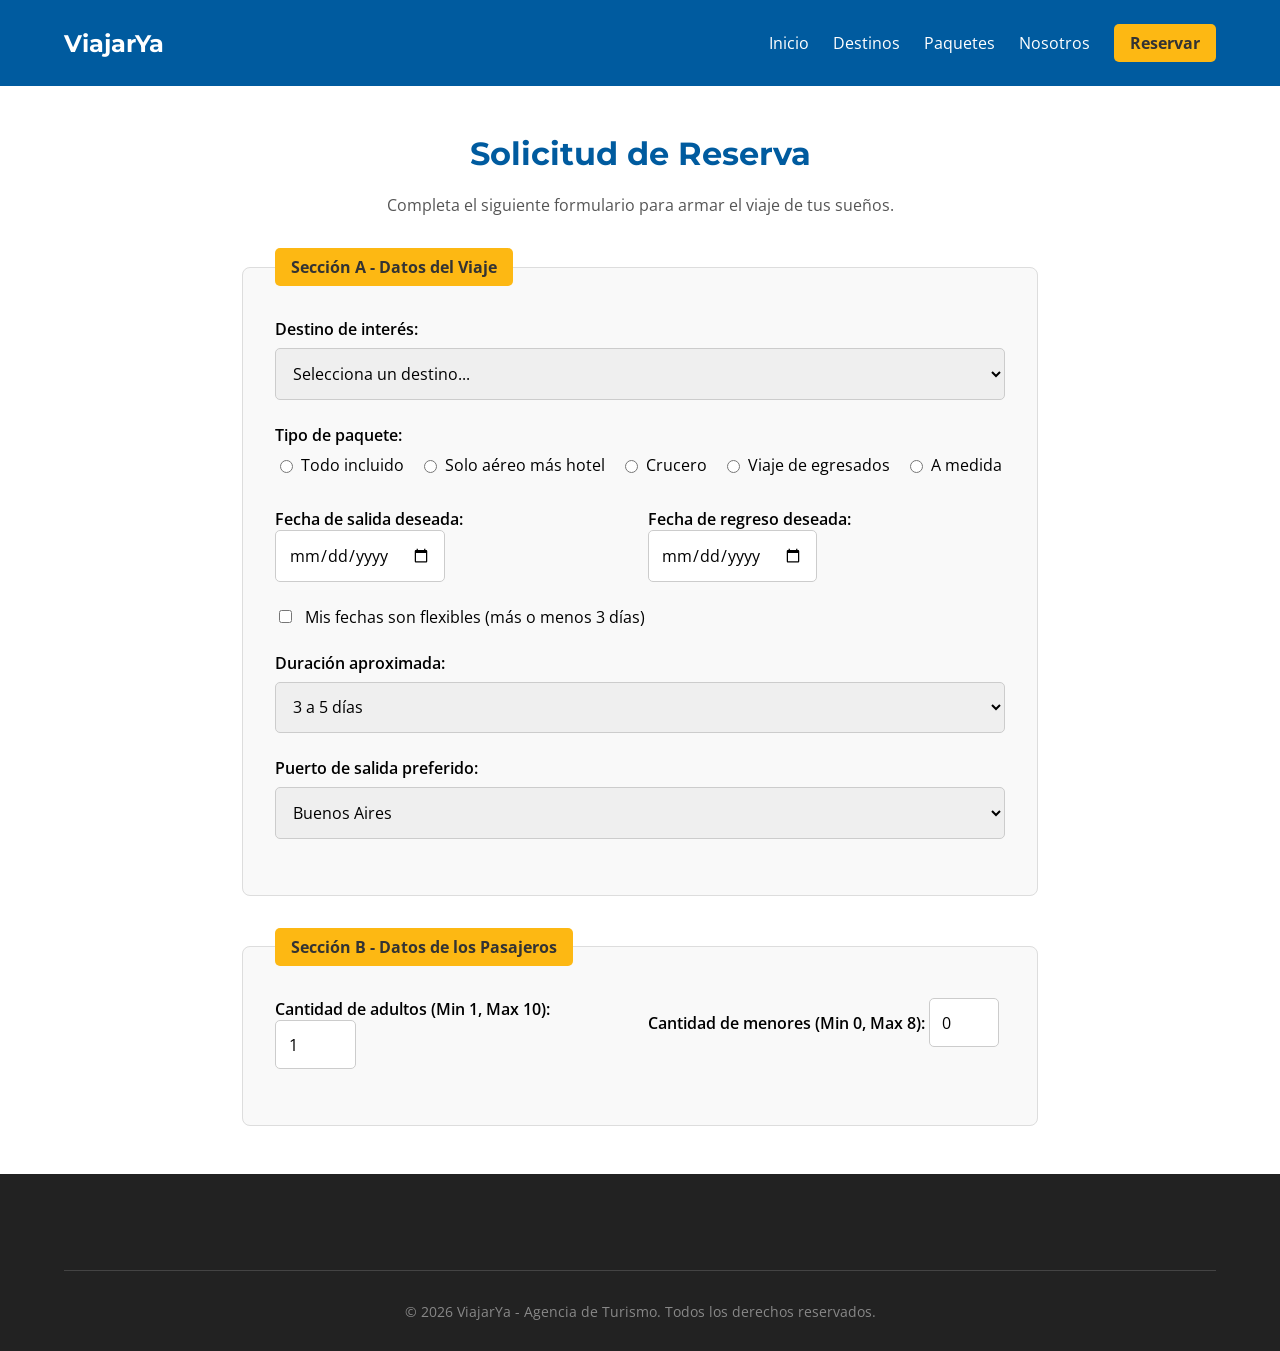
==== reserva.html @ 4bcbaa60 "etapa2: estructura de reserva con secciones A y B" ====
<!DOCTYPE html>
<html lang="es">
<head>
    <meta charset="UTF-8">
    <meta name="viewport" content="width=device-width, initial-scale=1.0">
    <title>Reserva - ViajarYa</title>
    <link rel="stylesheet" href="style.css">
    <link rel="stylesheet" href="reserva.css">
</head>
<body>
    <!-- Barra de Navegación -->
    <nav class="navbar">
        <div class="logo">ViajarYa</div>
        <ul class="nav-links">
            <li><a href="index.html">Inicio</a></li>
            <li><a href="index.html#destinos">Destinos</a></li>
            <li><a href="index.html#paquetes">Paquetes</a></li>
            <li><a href="index.html#nosotros">Nosotros</a></li>
            <li><a href="reserva.html" class="btn-reservar">Reservar</a></li>
        </ul>
    </nav>

    <main class="contenedor-formulario">
        <h1>Solicitud de Reserva</h1>
        <p>Completa el siguiente formulario para armar el viaje de tus sueños.</p>

        <form id="formularioReserva">
            
            <!-- SECCIÓN A: Datos del Viaje -->
            <fieldset>
                <legend>Sección A - Datos del Viaje</legend>
                
                <div class="grupo-campo">
                    <label for="destino">Destino de interés:</label>
                    <select id="destino" name="destino" required>
                        <option value="">Selecciona un destino...</option>
                        <optgroup label="América del Sur">
                            <option value="buenos-aires">Buenos Aires, Argentina</option>
                            <option value="machu-picchu">Machu Picchu, Perú</option>
                            <option value="rio">Río de Janeiro, Brasil</option>
                        </optgroup>
                        <optgroup label="Europa">
                            <option value="paris">París, Francia</option>
                            <option value="roma">Roma, Italia</option>
                            <option value="madrid">Madrid, España</option>
                        </optgroup>
                        <optgroup label="Asia">
                            <option value="tokio">Tokio, Japón</option>
                            <option value="bali">Bali, Indonesia</option>
                            <option value="bangkok">Bangkok, Tailandia</option>
                        </optgroup>
                        <optgroup label="Caribe">
                            <option value="cancun">Cancún, México</option>
                            <option value="punta-cana">Punta Cana, RD</option>
                        </optgroup>
                        <optgroup label="Otros">
                            <option value="sydney">Sydney, Australia</option>
                            <option value="dubai">Dubái, EAU</option>
                        </optgroup>
                    </select>
                </div>

                <div class="grupo-campo">
                    <label>Tipo de paquete:</label>
                    <div class="opciones-radio">
                        <label><input type="radio" name="tipo_paquete" value="todo-incluido" required> Todo incluido</label>
                        <label><input type="radio" name="tipo_paquete" value="vuelo-hotel"> Solo aéreo más hotel</label>
                        <label><input type="radio" name="tipo_paquete" value="crucero"> Crucero</label>
                        <label><input type="radio" name="tipo_paquete" value="egresados"> Viaje de egresados</label>
                        <label><input type="radio" name="tipo_paquete" value="a-medida"> A medida</label>
                    </div>
                </div>

                <div class="grupo-campo doble">
                    <div>
                        <label for="fecha_salida">Fecha de salida deseada:</label>
                        <input type="date" id="fecha_salida" name="fecha_salida" required>
                    </div>
                    <div>
                        <label for="fecha_regreso">Fecha de regreso deseada:</label>
                        <input type="date" id="fecha_regreso" name="fecha_regreso" required>
                    </div>
                </div>

                <div class="grupo-campo checkbox-inline">
                    <input type="checkbox" id="flexibilidad" name="flexibilidad">
                    <label for="flexibilidad">Mis fechas son flexibles (más o menos 3 días)</label>
                </div>

                <div class="grupo-campo">
                    <label for="duracion">Duración aproximada:</label>
                    <select id="duracion" name="duracion">
                        <option value="3-5">3 a 5 días</option>
                        <option value="1-sem">1 semana</option>
                        <option value="2-sem">2 semanas</option>
                        <option value="mas-2-sem">Más de 2 semanas</option>
                    </select>
                </div>

                <div class="grupo-campo">
                    <label for="puerto_salida">Puerto de salida preferido:</label>
                    <select id="puerto_salida" name="puerto_salida">
                        <option value="buenos-aires">Buenos Aires</option>
                        <option value="cordoba">Córdoba</option>
                        <option value="rosario">Rosario</option>
                        <option value="otro">Otro</option>
                    </select>
                </div>
                
                <!-- Este campo se mostrará con JS más adelante (Etapa 3) si eligen "Otro" -->
                <div class="grupo-campo oculto" id="caja_otro_puerto">
                    <label for="otro_puerto">Especificar ciudad de salida:</label>
                    <input type="text" id="otro_puerto" name="otro_puerto" placeholder="Ej: Mendoza">
                </div>

            </fieldset>

            <!-- SECCIÓN B: Datos de los Pasajeros -->
            <fieldset>
                <legend>Sección B - Datos de los Pasajeros</legend>
                <div class="grupo-campo doble">
                    <div>
                        <label for="adultos">Cantidad de adultos (Min 1, Max 10):</label>
                        <input type="number" id="adultos" name="adultos" min="1" max="10" value="1" required>
                    </div>
                    <div>
                        <label for="menores">Cantidad de menores (Min 0, Max 8):</label>
                        <input type="number" id="menores" name="menores" min="0" max="8" value="0">
                    </div>
                </div>
            </fieldset>

        </form>
    </main>

    <!-- Footer replicado para mantener diseño -->
    <footer class="footer">
        <div class="footer-bottom">
            <p>&copy; 2026 ViajarYa - Agencia de Turismo. Todos los derechos reservados.</p>
        </div>
    </footer>
</body>
</html>
---- style.css ----
/* Importar tipografías de Google Fonts */
@import url('https://fonts.googleapis.com/css2?family=Montserrat:wght@600;700&family=Open+Sans:wght@400;600&display=swap');

/* Variables CSS requeridas */
:root {
    --color-principal: #005b9f; /* Azul turismo */
    --color-secundario: #fdb813; /* Amarillo sol */
    --color-acento: #ff6b6b; /* Rojo coral para botones */
    --fuente-titulos: 'Montserrat', sans-serif;
    --fuente-texto: 'Open Sans', sans-serif;
}

body {
    margin: 0;
    font-family: var(--fuente-texto);
}

h1, h2, h3 {
    font-family: var(--fuente-titulos);
}

/* =========================================
   BARRA DE NAVEGACIÓN
   ========================================= */
.navbar {
    display: flex;
    justify-content: space-between;
    align-items: center;
    background-color: var(--color-principal);
    padding: 1rem 5%;
    color: white;
}

.navbar .logo {
    font-size: 1.5rem;
    font-weight: bold;
    font-family: var(--fuente-titulos);
}

.nav-links {
    list-style: none;
    display: flex;
    gap: 1.5rem;
    align-items: center;
}

.nav-links a {
    color: white;
    text-decoration: none;
}

.btn-reservar {
    background-color: var(--color-secundario);
    color: #333 !important;
    padding: 0.5rem 1rem;
    border-radius: 5px;
    font-weight: bold;
}

/* =========================================
   HERO Y BUSCADOR
   ========================================= */
.hero {
    position: relative;
    height: 70vh;
    background-image: url('images/hero-bg.jpg'); 
    background-color: #cccccc; 
    background-size: cover;
    background-position: center;
    display: flex;
    align-items: center;
    justify-content: center;
    text-align: center;
    color: white;
}

.hero-overlay {
    position: absolute;
    top: 0; left: 0; width: 100%; height: 100%;
    background-color: rgba(0, 0, 0, 0.5); 
}

.hero-content {
    position: relative;
    z-index: 1;
}

.hero h1 {
    font-size: 3rem;
    margin-bottom: 10px;
}

.buscador {
    margin-top: 2rem;
    background: rgba(255, 255, 255, 0.2);
    padding: 15px;
    border-radius: 10px;
    display: flex;
    gap: 10px;
    flex-wrap: wrap;
    justify-content: center;
}

.buscador input {
    padding: 10px;
    border: none;
    border-radius: 5px;
}

.btn-buscar {
    background-color: var(--color-acento);
    color: white;
    padding: 10px 20px;
    text-decoration: none;
    border-radius: 5px;
    font-weight: bold;
}

/* =========================================
   SECCIONES Y GRILLAS
   ========================================= */
.seccion {
    padding: 4rem 5%;
    text-align: center;
}

.bg-claro {
    background-color: #f7f9fc;
}

.seccion h2 {
    font-size: 2.5rem;
    color: var(--color-principal);
    margin-bottom: 2rem;
}

.grilla-destinos, .grilla-paquetes {
    display: grid;
    gap: 30px;
    grid-template-columns: 1fr; /* 1 columna en celulares */
}

@media (min-width: 768px) {
    .grilla-paquetes { grid-template-columns: repeat(2, 1fr); }
    .grilla-destinos { grid-template-columns: repeat(4, 1fr); }
    .footer-contenido { grid-template-columns: repeat(4, 1fr); }
}

/* =========================================
   TARJETAS Y SERVICIOS
   ========================================= */
.tarjeta {
    background-color: white;
    border-radius: 10px;
    overflow: hidden;
    box-shadow: 0 4px 6px rgba(0,0,0,0.1);
    transition: transform 0.3s ease, box-shadow 0.3s ease;
    padding-bottom: 20px;
}

.tarjeta:hover {
    transform: translateY(-10px);
    box-shadow: 0 10px 15px rgba(0,0,0,0.2);
}

.img-tarjeta {
    width: 100%;
    height: 200px;
    object-fit: cover;
}

.tarjeta h3 {
    margin: 15px 0 10px 0;
}

.tarjeta p {
    padding: 0 15px;
    font-size: 0.9rem;
    color: #555;
    margin-bottom: 15px;
}

.precio {
    font-weight: bold;
    color: var(--color-principal) !important;
    font-size: 1.2rem !important;
}

.btn-secundario {
    display: inline-block;
    background-color: var(--color-secundario);
    color: #333;
    padding: 10px 20px;
    text-decoration: none;
    border-radius: 5px;
    font-weight: bold;
}

.servicio {
    background-color: white;
    padding: 2rem;
    border-radius: 10px;
    box-shadow: 0 2px 5px rgba(0,0,0,0.05);
}

.servicio h3 {
    color: var(--color-principal);
    margin-bottom: 10px;
}

/* =========================================
   TESTIMONIOS
   ========================================= */
.testimonio {
    background-color: white;
    padding: 2rem;
    border-radius: 10px;
    box-shadow: 0 4px 6px rgba(0,0,0,0.05);
    text-align: left;
}

.testimonio p {
    font-style: italic;
    margin-bottom: 10px;
}

.estrellas {
    color: var(--color-secundario);
    font-size: 1.5rem;
    margin-bottom: 10px;
}

.testimonio h4 {
    color: var(--color-principal);
    margin-top: 15px;
}

/* =========================================
   FOOTER
   ========================================= */
.footer {
    background-color: #222;
    color: white;
    padding: 3rem 5% 1rem 5%;
}

.footer-contenido {
    display: grid;
    gap: 30px;
    grid-template-columns: 1fr;
}

.footer-columna h2, .footer-columna h3 {
    color: var(--color-secundario);
    margin-bottom: 15px;
}

.footer-columna ul {
    list-style: none;
    padding: 0;
}

.footer-columna ul li {
    margin-bottom: 10px;
}

.footer-columna a {
    color: #bbb;
    text-decoration: none;
    transition: color 0.3s;
}

.footer-columna a:hover {
    color: white;
}

.redes {
    display: flex;
    gap: 15px;
}

.redes a {
    background-color: #444;
    padding: 10px;
    border-radius: 5px;
    color: white;
    font-weight: bold;
}

.footer-bottom {
    text-align: center;
    margin-top: 3rem;
    padding-top: 1rem;
    border-top: 1px solid #444;
    font-size: 0.9rem;
    color: #888;
}
---- reserva.css ----
.contenedor-formulario {
    max-width: 800px;
    margin: 3rem auto;
    padding: 0 5%;
}

.contenedor-formulario h1 {
    color: var(--color-principal);
    text-align: center;
}

.contenedor-formulario p {
    text-align: center;
    margin-bottom: 2rem;
    color: #555;
}

fieldset {
    background-color: #f9f9f9;
    border: 1px solid #ddd;
    border-radius: 8px;
    padding: 2rem;
    margin-bottom: 2rem;
}

legend {
    background-color: var(--color-secundario);
    padding: 0.5rem 1rem;
    border-radius: 5px;
    font-weight: bold;
    color: #333;
}

.grupo-campo {
    margin-bottom: 1.5rem;
    display: flex;
    flex-direction: column;
}

.grupo-campo label {
    font-weight: 600;
    margin-bottom: 0.5rem;
}

.grupo-campo input[type="text"],
.grupo-campo input[type="date"],
.grupo-campo input[type="number"],
.grupo-campo select {
    padding: 0.8rem;
    border: 1px solid #ccc;
    border-radius: 5px;
    font-size: 1rem;
    font-family: var(--fuente-texto);
}

.opciones-radio {
    display: flex;
    flex-wrap: wrap;
    gap: 15px;
}

.opciones-radio label {
    font-weight: normal;
    display: flex;
    align-items: center;
    gap: 5px;
}

.doble {
    display: grid;
    grid-template-columns: 1fr;
    gap: 15px;
}

@media (min-width: 768px) {
    .doble {
        grid-template-columns: 1fr 1fr;
    }
}

.checkbox-inline {
    flex-direction: row;
    align-items: center;
    gap: 10px;
}

.checkbox-inline label {
    margin-bottom: 0;
    font-weight: normal;
}

.oculto {
    display: none;
}
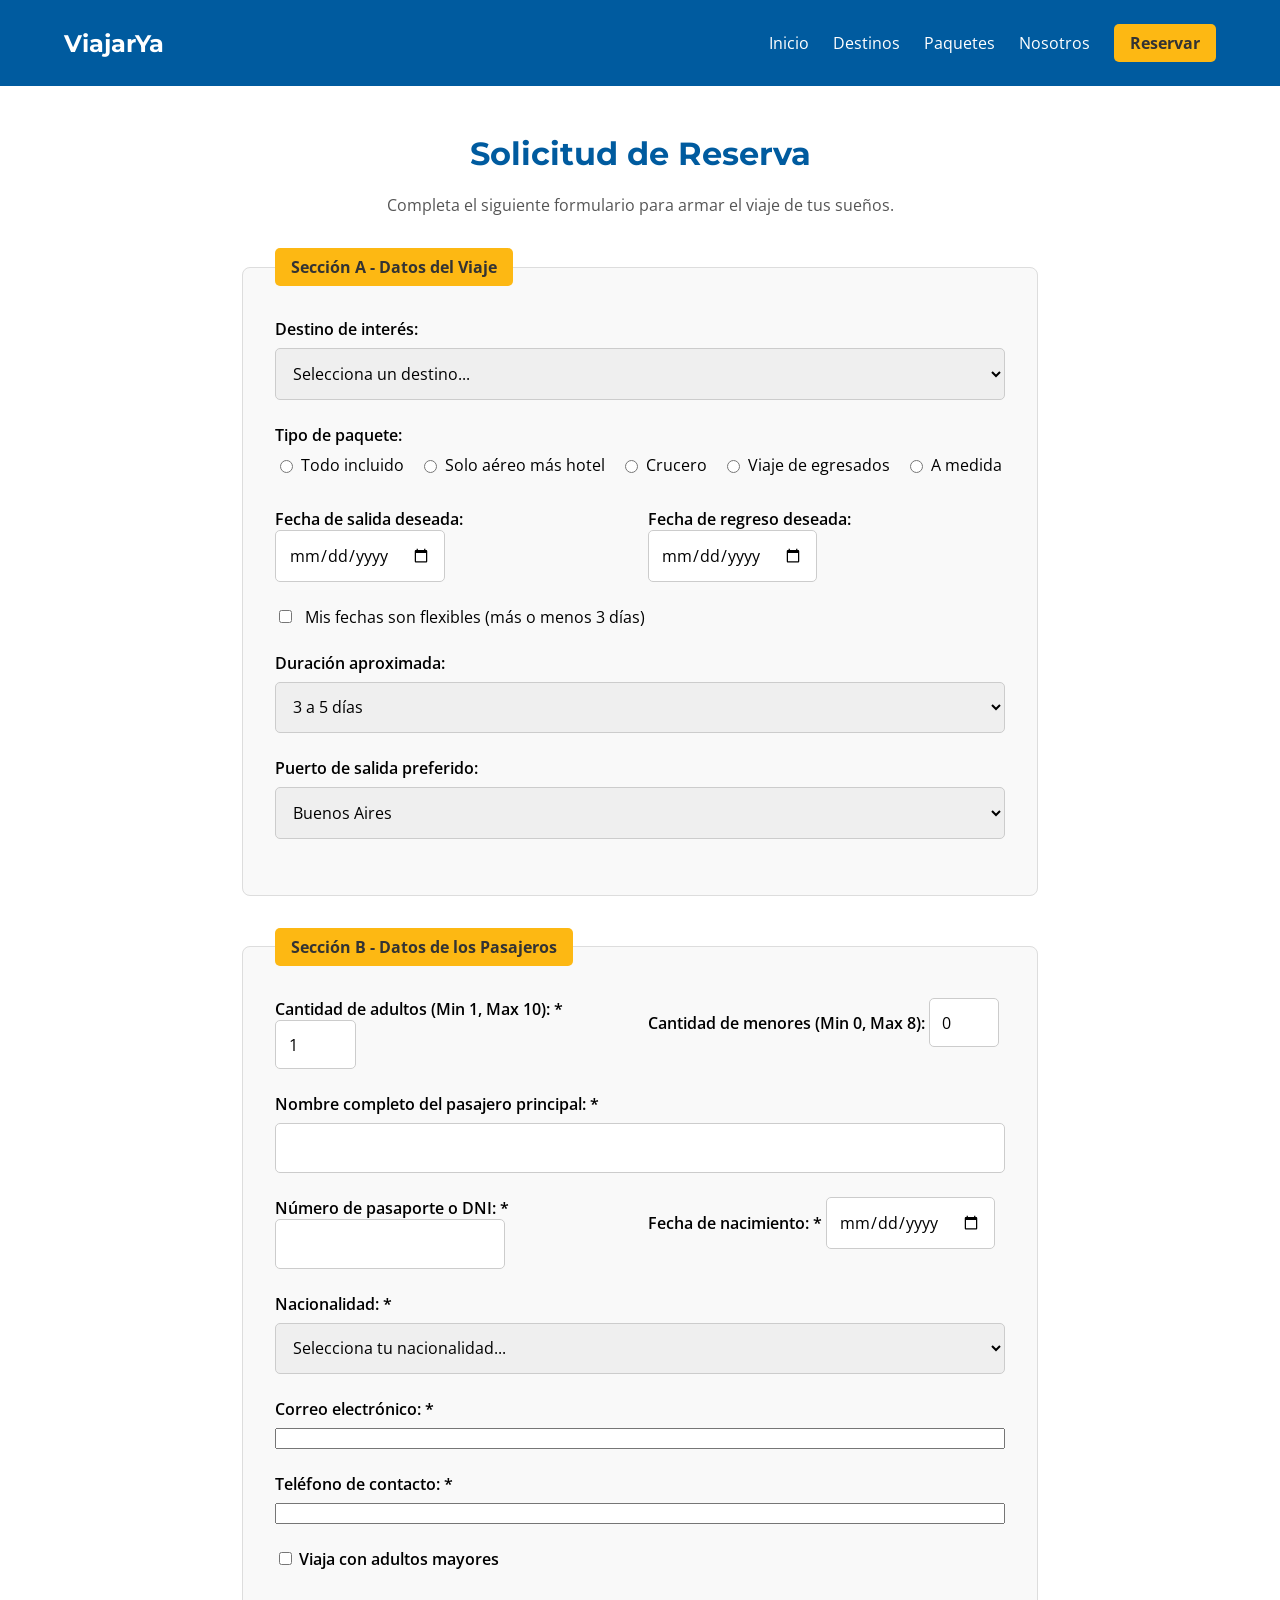
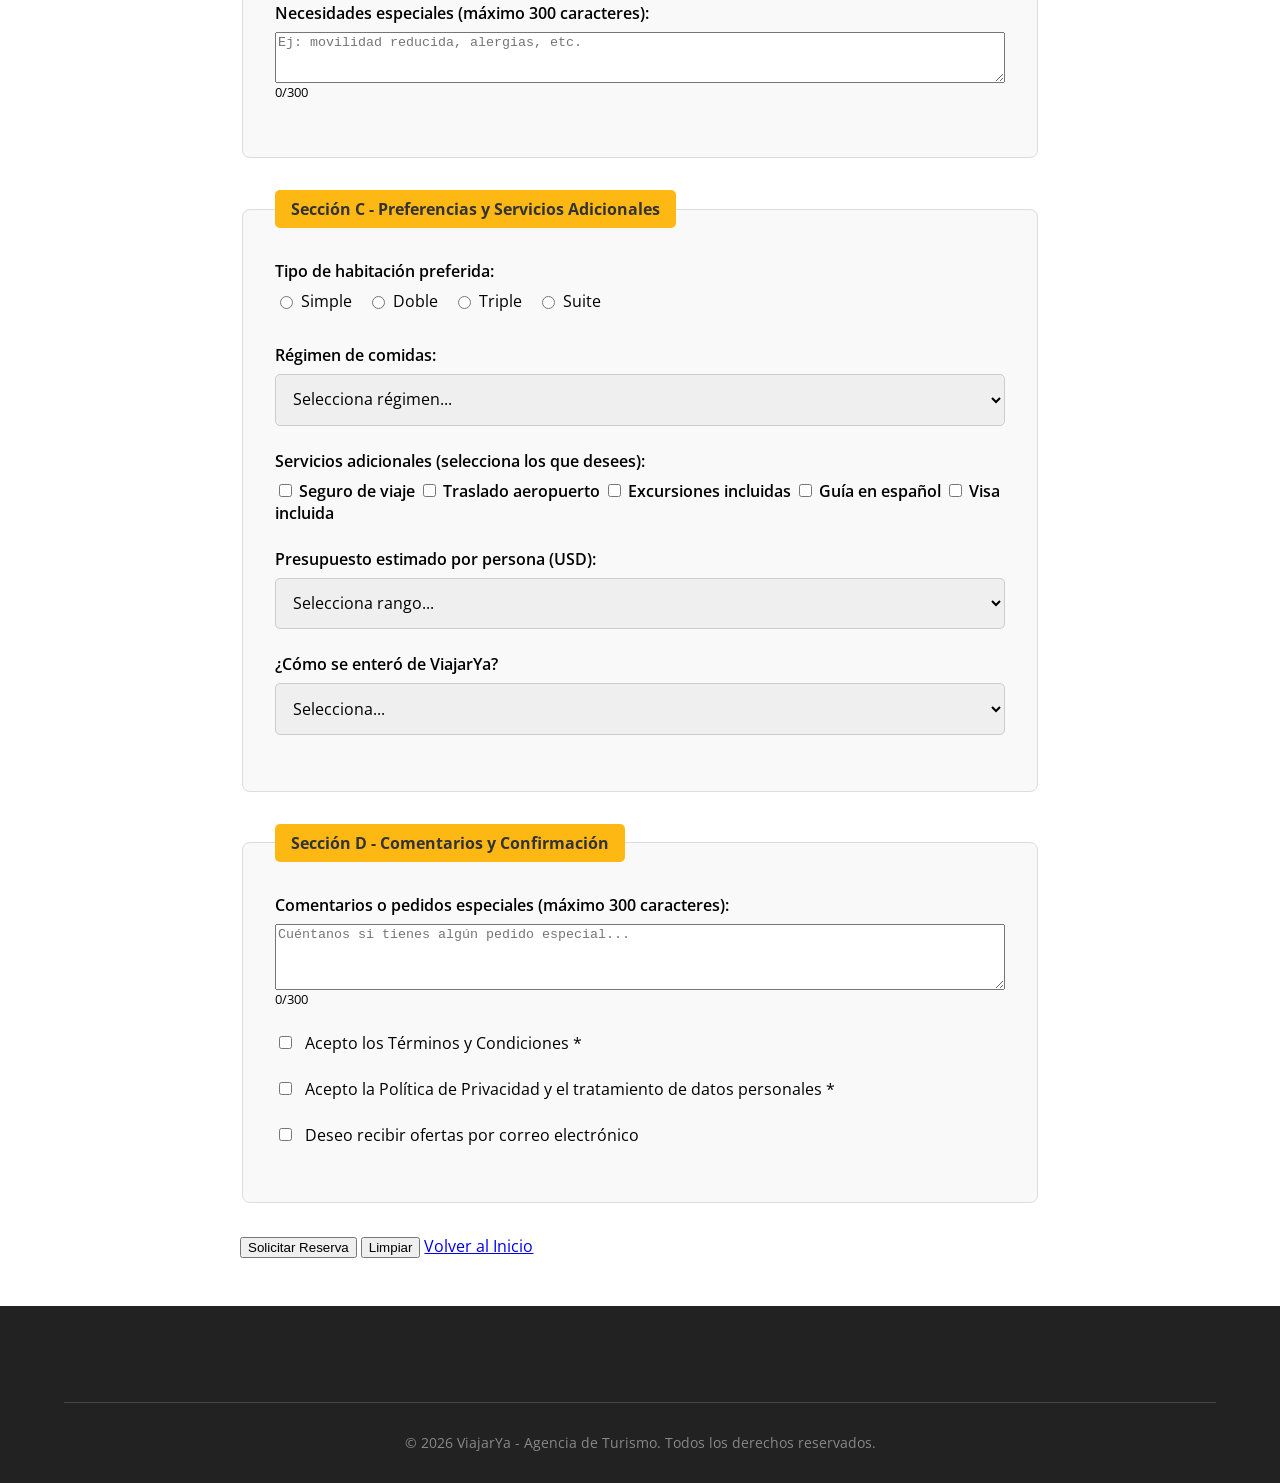
==== commit 62ffdfeb: "estructura: actualizar rutas de imagenes a assets/images" ====
--- a/reserva.html
+++ b/reserva.html
@@ -107,7 +107,6 @@
                     </select>
                 </div>
                 
-                <!-- Este campo se mostrará con JS más adelante (Etapa 3) si eligen "Otro" -->
                 <div class="grupo-campo oculto" id="caja_otro_puerto">
                     <label for="otro_puerto">Especificar ciudad de salida:</label>
                     <input type="text" id="otro_puerto" name="otro_puerto" placeholder="Ej: Mendoza">
@@ -118,9 +117,10 @@
             <!-- SECCIÓN B: Datos de los Pasajeros -->
             <fieldset>
                 <legend>Sección B - Datos de los Pasajeros</legend>
+                
                 <div class="grupo-campo doble">
                     <div>
-                        <label for="adultos">Cantidad de adultos (Min 1, Max 10):</label>
+                        <label for="adultos">Cantidad de adultos (Min 1, Max 10): *</label>
                         <input type="number" id="adultos" name="adultos" min="1" max="10" value="1" required>
                     </div>
                     <div>
@@ -128,16 +128,171 @@
                         <input type="number" id="menores" name="menores" min="0" max="8" value="0">
                     </div>
                 </div>
-            </fieldset>
+
+                <div class="grupo-campo">
+                    <label for="nombre_pasajero">Nombre completo del pasajero principal: *</label>
+                    <input type="text" id="nombre_pasajero" name="nombre_pasajero" required>
+                </div>
+
+                <div class="grupo-campo doble">
+                    <div>
+                        <label for="pasaporte">Número de pasaporte o DNI: *</label>
+                        <input type="text" id="pasaporte" name="pasaporte" required>
+                    </div>
+                    <div>
+                        <label for="fecha_nacimiento">Fecha de nacimiento: *</label>
+                        <input type="date" id="fecha_nacimiento" name="fecha_nacimiento" required>
+                    </div>
+                </div>
+
+                <div class="grupo-campo">
+                    <label for="nacionalidad">Nacionalidad: *</label>
+                    <select id="nacionalidad" name="nacionalidad" required>
+                        <option value="">Selecciona tu nacionalidad...</option>
+                        <option value="argentina">Argentina</option>
+                        <option value="chile">Chile</option>
+                        <option value="uruguay">Uruguay</option>
+                        <option value="brasil">Brasil</option>
+                        <option value="colombia">Colombia</option>
+                        <option value="mexico">México</option>
+                        <option value="españa">España</option>
+                        <option value="otro">Otro</option>
+                    </select>
+                </div>
+
+                <div class="grupo-campo">
+                    <label for="email">Correo electrónico: *</label>
+                    <input type="email" id="email" name="email" required>
+                </div>
+
+                <div class="grupo-campo">
+                    <label for="telefono">Teléfono de contacto: *</label>
+                    <input type="tel" id="telefono" name="telefono" required>
+                </div>
+
+                <div class="grupo-campo">
+                    <label>
+                        <input type="checkbox" id="adultos_mayores" name="adultos_mayores">
+                        Viaja con adultos mayores
+                    </label>
+                    <label for="cantidad_adultos_mayores" class="oculto" id="label_adultos_mayores">Cantidad de adultos mayores:</label>
+                    <input type="number" id="cantidad_adultos_mayores" name="cantidad_adultos_mayores" min="1" class="oculto" placeholder="¿Cuántos adultos mayores?">
+                </div>
+
+                <div class="grupo-campo">
+                    <label for="necesidades_especiales">Necesidades especiales (máximo 300 caracteres):</label>
+                    <textarea id="necesidades_especiales" name="necesidades_especiales" maxlength="300" placeholder="Ej: movilidad reducida, alergias, etc." rows="3"></textarea>
+                    <small id="contador_caracteres">0/300</small>
+                </div>
+
+            </fieldset>
+
+            <!-- SECCIÓN C: Preferencias y Servicios Adicionales -->
+            <fieldset>
+                <legend>Sección C - Preferencias y Servicios Adicionales</legend>
+
+                <div class="grupo-campo">
+                    <label>Tipo de habitación preferida:</label>
+                    <div class="opciones-radio">
+                        <label><input type="radio" name="tipo_habitacion" value="simple"> Simple</label>
+                        <label><input type="radio" name="tipo_habitacion" value="doble"> Doble</label>
+                        <label><input type="radio" name="tipo_habitacion" value="triple"> Triple</label>
+                        <label><input type="radio" name="tipo_habitacion" value="suite"> Suite</label>
+                    </div>
+                </div>
+
+                <div class="grupo-campo">
+                    <label for="regimen_comidas">Régimen de comidas:</label>
+                    <select id="regimen_comidas" name="regimen_comidas">
+                        <option value="">Selecciona régimen...</option>
+                        <option value="solo-alojamiento">Solo alojamiento</option>
+                        <option value="desayuno-incluido">Desayuno incluido</option>
+                        <option value="media-pension">Media pensión</option>
+                        <option value="pension-completa">Pensión completa</option>
+                        <option value="todo-incluido">Todo incluido</option>
+                    </select>
+                </div>
+
+                <div class="grupo-campo">
+                    <label>Servicios adicionales (selecciona los que desees):</label>
+                    <div class="opciones-checkbox">
+                        <label><input type="checkbox" name="servicios" value="seguro-viaje"> Seguro de viaje</label>
+                        <label><input type="checkbox" name="servicios" value="traslado-aeropuerto"> Traslado aeropuerto</label>
+                        <label><input type="checkbox" name="servicios" value="excursiones"> Excursiones incluidas</label>
+                        <label><input type="checkbox" name="servicios" value="guia-español"> Guía en español</label>
+                        <label><input type="checkbox" name="servicios" value="visa"> Visa incluida</label>
+                    </div>
+                </div>
+
+                <div class="grupo-campo">
+                    <label for="presupuesto">Presupuesto estimado por persona (USD):</label>
+                    <select id="presupuesto" name="presupuesto">
+                        <option value="">Selecciona rango...</option>
+                        <option value="menos-500">Menos de USD 500</option>
+                        <option value="500-1000">USD 500 a 1000</option>
+                        <option value="1000-2500">USD 1000 a 2500</option>
+                        <option value="2500-5000">USD 2500 a 5000</option>
+                        <option value="sin-limite">Sin límite definido</option>
+                    </select>
+                </div>
+
+                <div class="grupo-campo">
+                    <label for="como_conocio">¿Cómo se enteró de ViajarYa?</label>
+                    <select id="como_conocio" name="como_conocio">
+                        <option value="">Selecciona...</option>
+                        <option value="redes-sociales">Redes sociales</option>
+                        <option value="recomendacion">Recomendación</option>
+                        <option value="busqueda-web">Búsqueda web</option>
+                        <option value="publicidad">Publicidad</option>
+                        <option value="ya-cliente">Ya soy cliente</option>
+                    </select>
+                </div>
+
+            </fieldset>
+
+            <!-- SECCIÓN D: Comentarios y Confirmación -->
+            <fieldset>
+                <legend>Sección D - Comentarios y Confirmación</legend>
+
+                <div class="grupo-campo">
+                    <label for="comentarios">Comentarios o pedidos especiales (máximo 300 caracteres):</label>
+                    <textarea id="comentarios" name="comentarios" maxlength="300" placeholder="Cuéntanos si tienes algún pedido especial..." rows="4"></textarea>
+                    <small id="contador_comentarios">0/300</small>
+                </div>
+
+                <div class="grupo-campo checkbox-inline">
+                    <input type="checkbox" id="terminos" name="terminos" required>
+                    <label for="terminos">Acepto los Términos y Condiciones *</label>
+                </div>
+
+                <div class="grupo-campo checkbox-inline">
+                    <input type="checkbox" id="privacidad" name="privacidad" required>
+                    <label for="privacidad">Acepto la Política de Privacidad y el tratamiento de datos personales *</label>
+                </div>
+
+                <div class="grupo-campo checkbox-inline">
+                    <input type="checkbox" id="ofertas" name="ofertas">
+                    <label for="ofertas">Deseo recibir ofertas por correo electrónico</label>
+                </div>
+
+            </fieldset>
+
+            <!-- Botones de Acción -->
+            <div class="botones-accion">
+                <button type="submit" class="btn-principal">Solicitar Reserva</button>
+                <button type="reset" class="btn-limpiar">Limpiar</button>
+                <a href="index.html" class="btn-volver">Volver al Inicio</a>
+            </div>
 
         </form>
     </main>
 
-    <!-- Footer replicado para mantener diseño -->
+    <!-- Footer -->
     <footer class="footer">
         <div class="footer-bottom">
             <p>&copy; 2026 ViajarYa - Agencia de Turismo. Todos los derechos reservados.</p>
         </div>
     </footer>
+
 </body>
 </html>
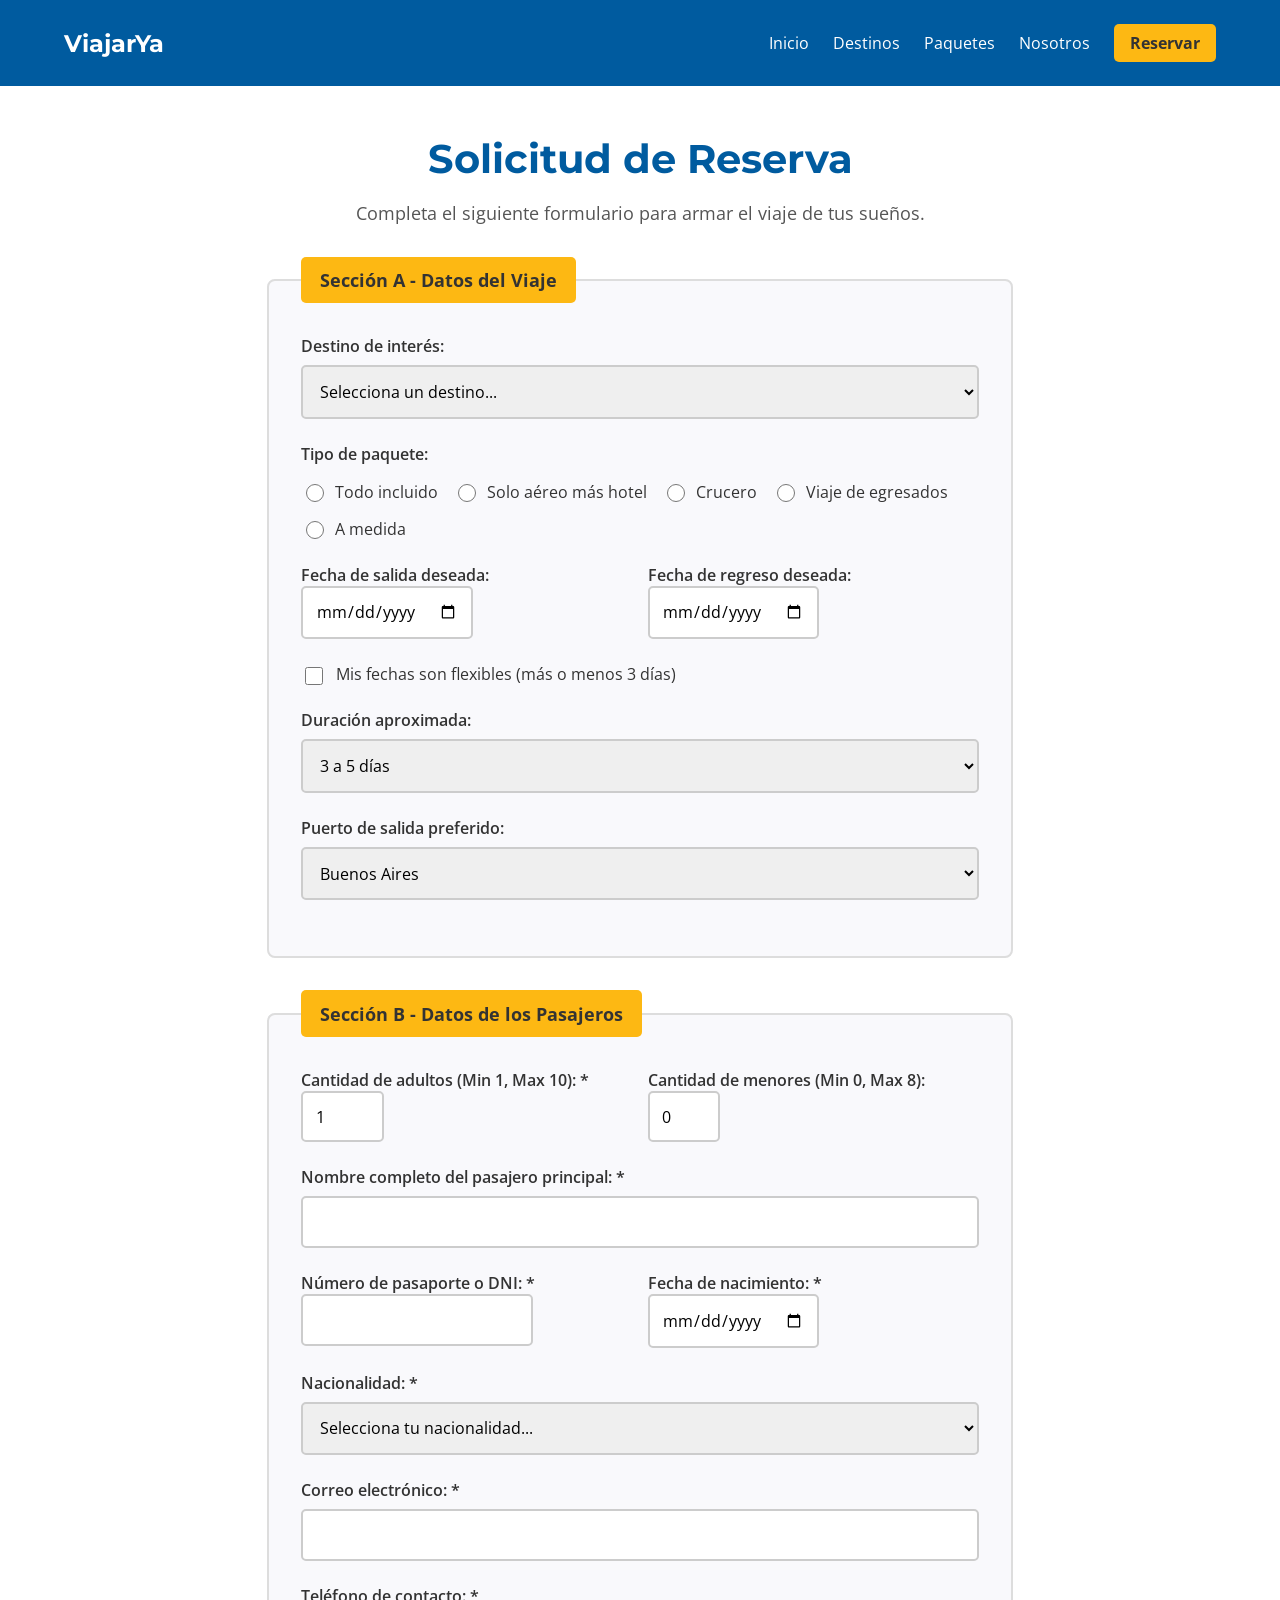
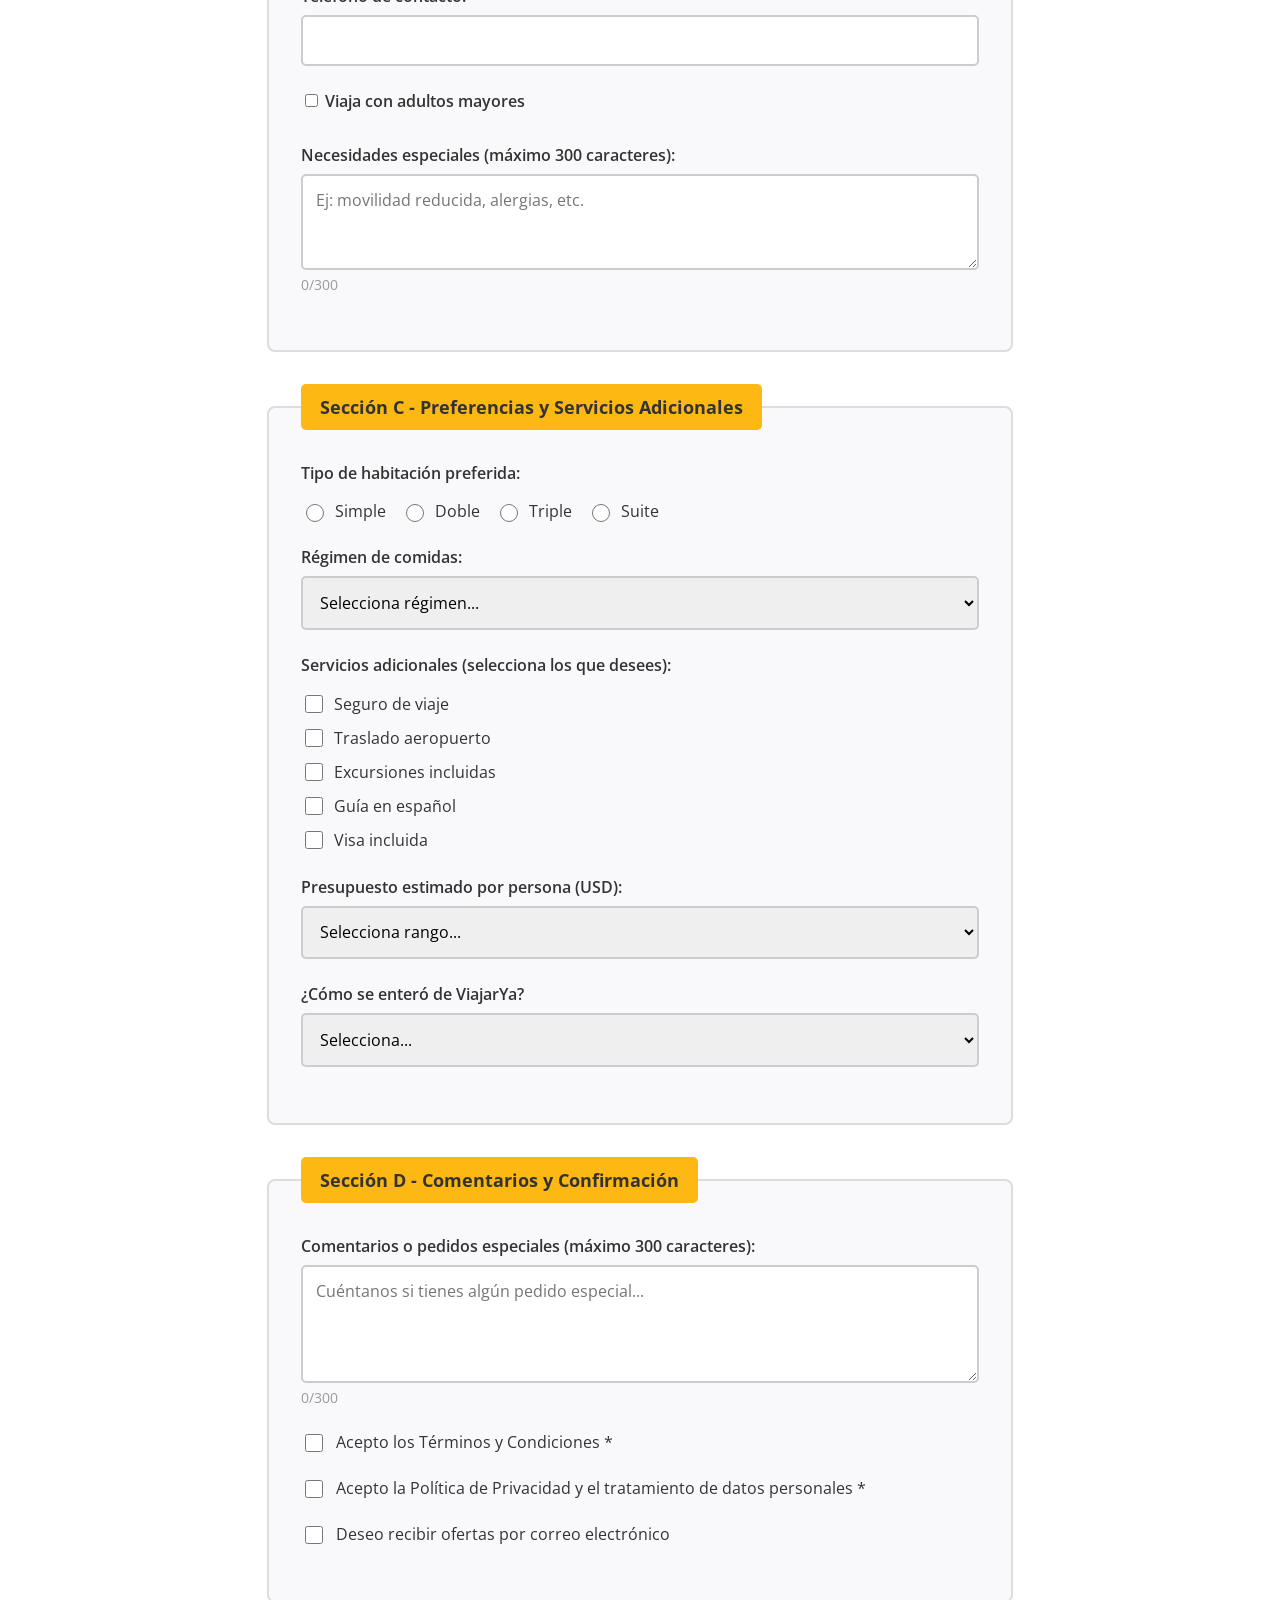
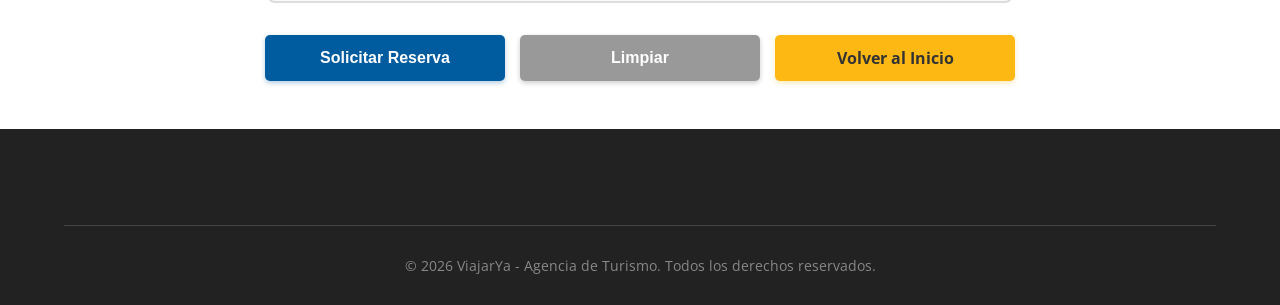
==== commit fff232cd: "etapa3: reserva.html completo con script validaciones vinculado" ====
--- a/reserva.html
+++ b/reserva.html
@@ -294,5 +294,8 @@
         </div>
     </footer>
 
+    <!-- Script de Validaciones -->
+    <script src="validaciones.js"></script>
+
 </body>
 </html>
--- a/reserva.css
+++ b/reserva.css
@@ -1,5 +1,5 @@
 .contenedor-formulario {
-    max-width: 800px;
+    max-width: 750px;
     margin: 3rem auto;
     padding: 0 5%;
 }
@@ -7,17 +7,23 @@
 .contenedor-formulario h1 {
     color: var(--color-principal);
     text-align: center;
-}
-
-.contenedor-formulario p {
+    font-size: 2.5rem;
+    margin-bottom: 0.5rem;
+}
+
+.contenedor-formulario > p {
     text-align: center;
     margin-bottom: 2rem;
     color: #555;
-}
-
+    font-size: 1.1rem;
+}
+
+/* =========================================
+   FIELDSETS Y LEYENDAS
+   ========================================= */
 fieldset {
-    background-color: #f9f9f9;
-    border: 1px solid #ddd;
+    background-color: #f9f9fc;
+    border: 2px solid #ddd;
     border-radius: 8px;
     padding: 2rem;
     margin-bottom: 2rem;
@@ -25,12 +31,16 @@
 
 legend {
     background-color: var(--color-secundario);
-    padding: 0.5rem 1rem;
+    padding: 0.7rem 1.2rem;
     border-radius: 5px;
     font-weight: bold;
     color: #333;
-}
-
+    font-size: 1.1rem;
+}
+
+/* =========================================
+   CAMPOS DEL FORMULARIO
+   ========================================= */
 .grupo-campo {
     margin-bottom: 1.5rem;
     display: flex;
@@ -40,32 +50,117 @@
 .grupo-campo label {
     font-weight: 600;
     margin-bottom: 0.5rem;
+    color: #333;
 }
 
 .grupo-campo input[type="text"],
+.grupo-campo input[type="email"],
+.grupo-campo input[type="tel"],
 .grupo-campo input[type="date"],
 .grupo-campo input[type="number"],
-.grupo-campo select {
+.grupo-campo select,
+.grupo-campo textarea {
     padding: 0.8rem;
-    border: 1px solid #ccc;
+    border: 2px solid #ccc;
     border-radius: 5px;
     font-size: 1rem;
     font-family: var(--fuente-texto);
-}
-
+    transition: all 0.3s ease;
+}
+
+.grupo-campo input[type="text"]:focus,
+.grupo-campo input[type="email"]:focus,
+.grupo-campo input[type="tel"]:focus,
+.grupo-campo input[type="date"]:focus,
+.grupo-campo input[type="number"]:focus,
+.grupo-campo select:focus,
+.grupo-campo textarea:focus {
+    outline: none;
+    border-color: var(--color-principal);
+    box-shadow: 0 0 0 3px rgba(0, 91, 159, 0.15);
+}
+
+textarea {
+    resize: vertical;
+    font-family: var(--fuente-texto);
+}
+
+small {
+    display: block;
+    margin-top: 0.3rem;
+    color: #999;
+    font-size: 0.85rem;
+}
+
+/* =========================================
+   OPCIONES RADIO Y CHECKBOX
+   ========================================= */
 .opciones-radio {
     display: flex;
     flex-wrap: wrap;
     gap: 15px;
+    margin-top: 0.5rem;
 }
 
 .opciones-radio label {
     font-weight: normal;
     display: flex;
     align-items: center;
-    gap: 5px;
-}
-
+    gap: 8px;
+    margin-bottom: 0;
+    cursor: pointer;
+}
+
+.opciones-radio input[type="radio"],
+.opciones-radio input[type="checkbox"] {
+    cursor: pointer;
+    width: 18px;
+    height: 18px;
+}
+
+.opciones-checkbox {
+    display: flex;
+    flex-direction: column;
+    gap: 10px;
+    margin-top: 0.5rem;
+}
+
+.opciones-checkbox label {
+    font-weight: normal;
+    display: flex;
+    align-items: center;
+    gap: 8px;
+    margin-bottom: 0;
+    cursor: pointer;
+}
+
+.opciones-checkbox input[type="checkbox"] {
+    cursor: pointer;
+    width: 18px;
+    height: 18px;
+}
+
+.checkbox-inline {
+    flex-direction: row;
+    align-items: center;
+    gap: 10px;
+}
+
+.checkbox-inline input[type="checkbox"] {
+    margin-bottom: 0;
+    width: 18px;
+    height: 18px;
+}
+
+.checkbox-inline label {
+    margin-bottom: 0;
+    font-weight: normal;
+    cursor: pointer;
+}
+
+/* =========================================
+   LAYOUTS RESPONSIVOS
+   ========================================= */
 .doble {
     display: grid;
     grid-template-columns: 1fr;
@@ -78,17 +173,168 @@
     }
 }
 
-.checkbox-inline {
-    flex-direction: row;
-    align-items: center;
-    gap: 10px;
-}
-
-.checkbox-inline label {
-    margin-bottom: 0;
-    font-weight: normal;
-}
-
+/* =========================================
+   VALIDACIÓN Y ESTADOS DE CAMPOS
+   ========================================= */
+input.campo-error,
+select.campo-error,
+textarea.campo-error {
+    border-color: #dc3545;
+    background-color: #f8d7da;
+}
+
+input.campo-ok,
+select.campo-ok,
+textarea.campo-ok {
+    border-color: #28a745;
+    background-color: #d4edda;
+}
+
+/* =========================================
+   ELEMENTOS OCULTOS
+   ========================================= */
 .oculto {
     display: none;
+}
+
+/* =========================================
+   BOTONES DE ACCIÓN
+   ========================================= */
+.botones-accion {
+    display: flex;
+    gap: 15px;
+    margin-top: 2rem;
+    margin-bottom: 3rem;
+    flex-wrap: wrap;
+    justify-content: center;
+}
+
+.btn-principal {
+    flex: 1;
+    min-width: 150px;
+    background-color: var(--color-principal);
+    color: white;
+    padding: 12px 20px;
+    border: none;
+    border-radius: 5px;
+    font-size: 1rem;
+    font-weight: bold;
+    cursor: pointer;
+    transition: all 0.3s ease;
+    box-shadow: 0 2px 5px rgba(0, 91, 159, 0.3);
+}
+
+.btn-principal:hover {
+    background-color: #004180;
+    box-shadow: 0 4px 10px rgba(0, 91, 159, 0.5);
+    transform: translateY(-2px);
+}
+
+.btn-principal:active {
+    transform: scale(0.98);
+}
+
+.btn-limpiar {
+    flex: 1;
+    min-width: 150px;
+    background-color: #999;
+    color: white;
+    padding: 12px 20px;
+    border: none;
+    border-radius: 5px;
+    font-size: 1rem;
+    font-weight: bold;
+    cursor: pointer;
+    transition: all 0.3s ease;
+    box-shadow: 0 2px 5px rgba(0, 0, 0, 0.2);
+}
+
+.btn-limpiar:hover {
+    background-color: #777;
+    box-shadow: 0 4px 10px rgba(0, 0, 0, 0.3);
+    transform: translateY(-2px);
+}
+
+.btn-limpiar:active {
+    transform: scale(0.98);
+}
+
+.btn-volver {
+    flex: 1;
+    min-width: 150px;
+    display: flex;
+    align-items: center;
+    justify-content: center;
+    background-color: var(--color-secundario);
+    color: #333;
+    padding: 12px 20px;
+    text-decoration: none;
+    border-radius: 5px;
+    font-weight: bold;
+    transition: all 0.3s ease;
+    box-shadow: 0 2px 5px rgba(253, 184, 19, 0.3);
+    border: none;
+    cursor: pointer;
+}
+
+.btn-volver:hover {
+    background-color: #e6a812;
+    box-shadow: 0 4px 10px rgba(253, 184, 19, 0.5);
+    transform: translateY(-2px);
+}
+
+.btn-volver:active {
+    transform: scale(0.98);
+}
+
+/* =========================================
+   SEPARACIÓN Y ESTRUCTURA VISUAL
+   ========================================= */
+fieldset + fieldset {
+    margin-top: 1.5rem;
+}
+
+fieldset:last-of-type {
+    margin-bottom: 1.5rem;
+}
+
+/* =========================================
+   RESPONSIVO - DISPOSITIVOS MÓVILES
+   ========================================= */
+@media (max-width: 600px) {
+    .contenedor-formulario {
+        padding: 0 3%;
+        margin: 1.5rem auto;
+    }
+
+    .contenedor-formulario h1 {
+        font-size: 1.8rem;
+    }
+
+    fieldset {
+        padding: 1.5rem 1rem;
+    }
+
+    legend {
+        padding: 0.5rem 1rem;
+        font-size: 1rem;
+    }
+
+    .botones-accion {
+        flex-direction: column;
+    }
+
+    .botones-accion button,
+    .botones-accion a {
+        width: 100%;
+    }
+
+    .opciones-radio {
+        flex-direction: column;
+        gap: 10px;
+    }
+
+    .grupo-campo.doble {
+        grid-template-columns: 1fr;
+    }
 }
